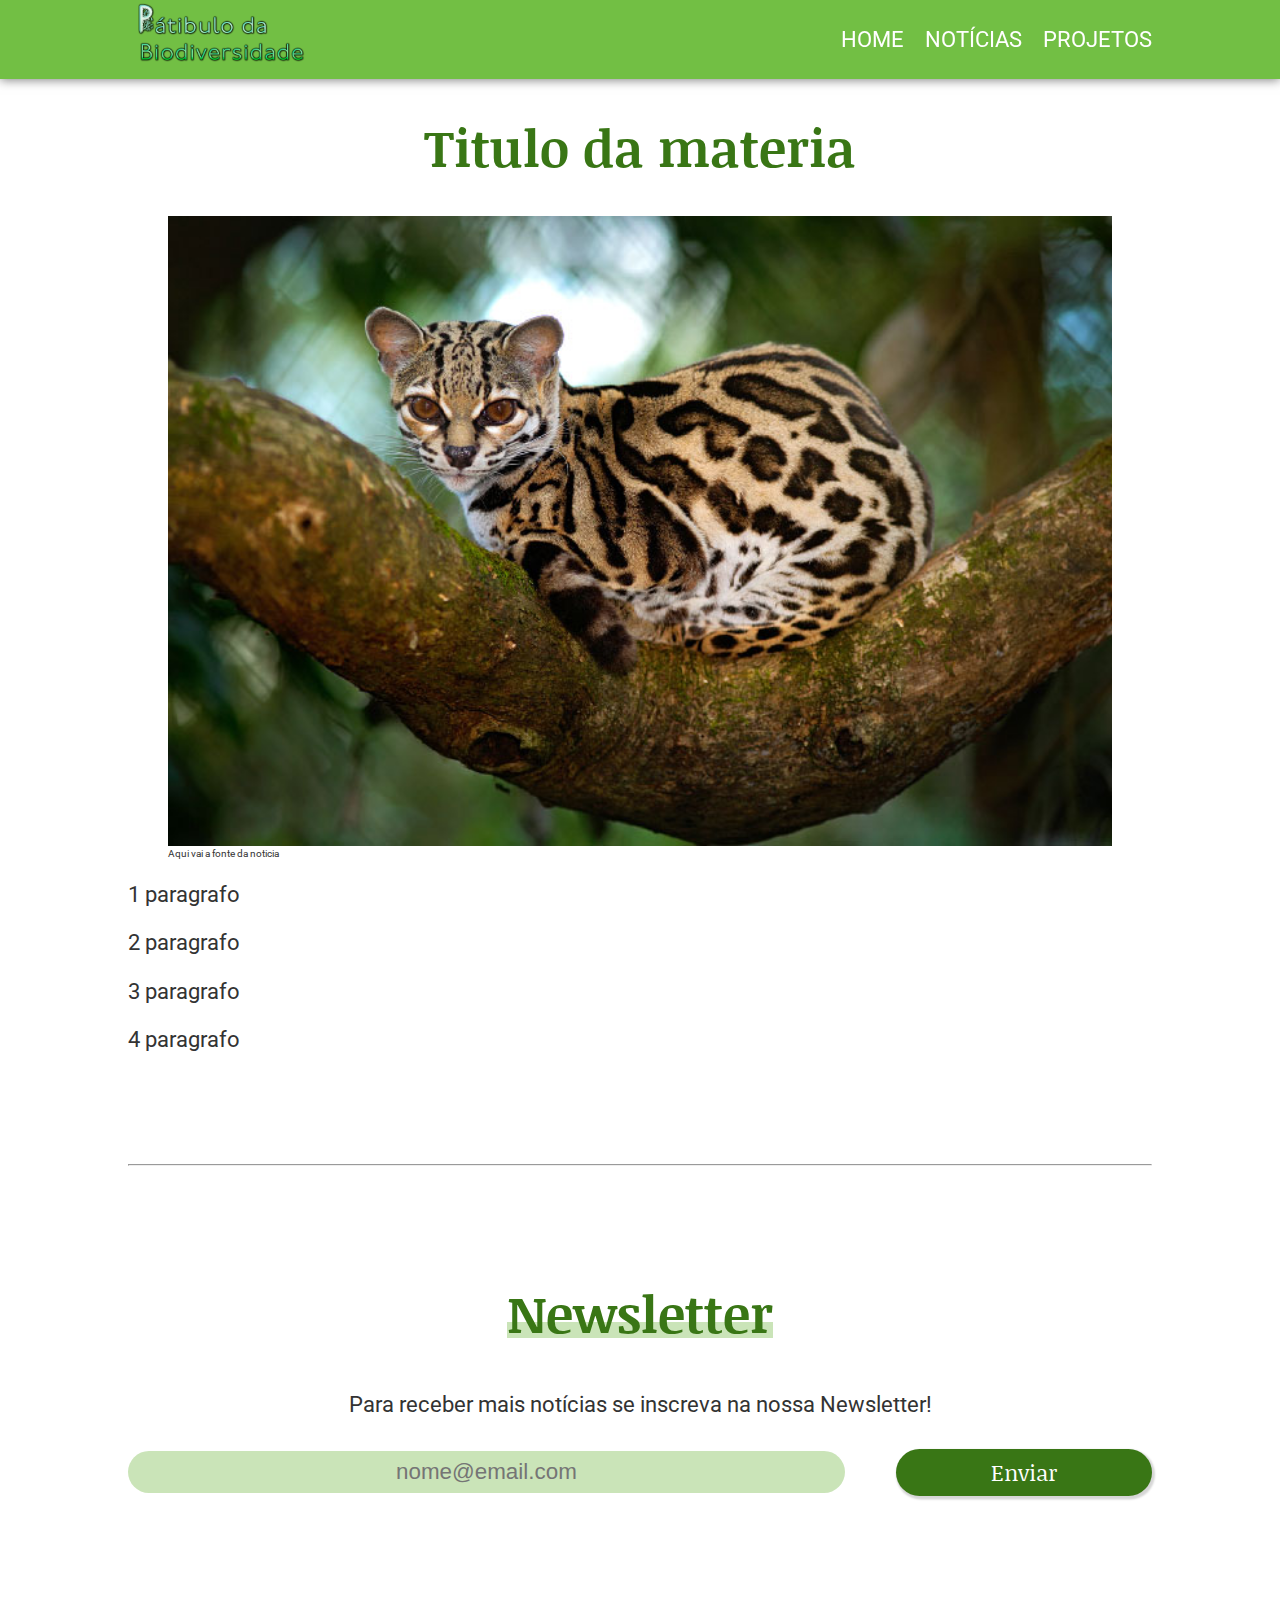
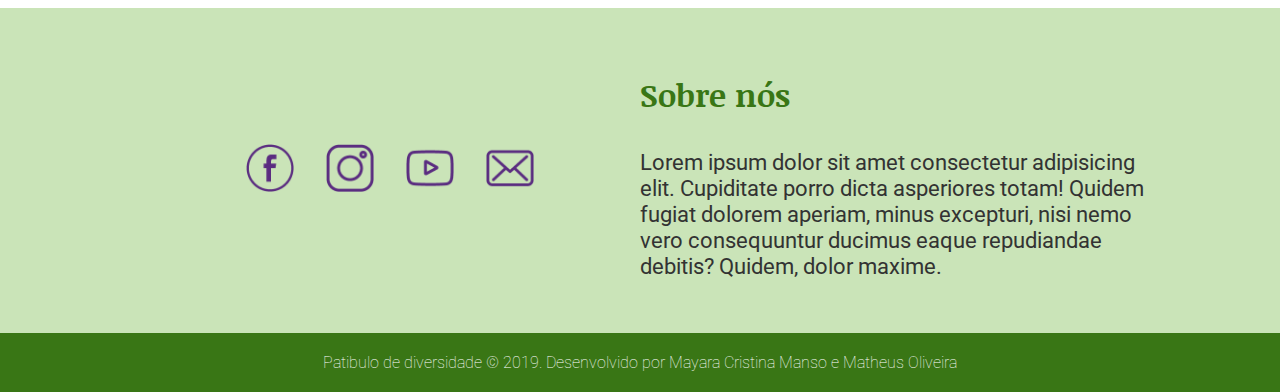
==== noticia01.html @ d2a0d7b3 "inclusão da pagina de noticias e respectivos scss" ====
<!DOCTYPE html>
<html lang="pt-br">
<head>
    <meta charset="UTF-8">
    <meta name="viewport" content="width=device-width, initial-scale=1.0">
    <link href="https://fonts.googleapis.com/css?family=Noticia+Text&display=swap" rel="stylesheet">
    <link href="https://fonts.googleapis.com/css?family=Roboto&display=swap" rel="stylesheet">
    <link rel="stylesheet" href="./assets/style.css">
    <title>Patíbulo da diversidade</title>
</head>
<body>
    <!--cabeçalho-->
    <nav class="nav navSombra">
        <div class="container">
            <div class="navContainer">
                <img calss="navLogo logo" src="./assets/img/logo.png" alt="">

                <ul class="navMenu">
                    <li>
                        <a href="index.html">Home</a>
                    </li>
                    <li>
                        <a href="#noticias" target="blank">Notícias</a>
                    </li>
                    <li>
                        <a href="#projetos">Projetos</a>
                    </li>
                </ul>
            </div><!--/navContainer-->
        </div><!--/container-->
    </nav>
    
    <main class="materia">
        <div class="container">
            <h1 class="titulo">Titulo da materia</h1>
            <figure class="matetria__img">
                <img class="materia__img--bg" src="./assets/img/noticia1.jpg" alt="">
                <figcaption>Aqui vai a fonte da noticia</figcaption>
            </figure>
            <p>1 paragrafo</p>
            <p>2 paragrafo</p>
            <p>3 paragrafo</p>
            <p>4 paragrafo</p>
        </div>
    </main>
    <div class="container">
        <hr class="line">
    </div>
    <!--Newsletter-->
    <section class="newsletter">
        <div class="container">
            <h2 class="titulo">
                <span class="spanMarcaTexto">
                    <span class="marcaTexto"></span>
                    Newsletter
                </span>
            </h2>
            <form class="newsletterForm">
                <div class="newsletterLabel">
                    <label  for="email-usuario">Para receber mais notícias se inscreva na nossa Newsletter!</label>
                </div>
                <div class="container--flex">
                    <input class="newsletterInput" type="email" name="email-usuario" id="" placeholder="nome@email.com">
                    <input class="newsletterBtn"type="submit" value="Enviar">
                </div>
            </form>
        </div>
    </section>
    <!--footer-->
    <section class="footerBg">
        <div class="container container--flex">
            <div class="footerBox--conteudo">
            
                <ul class="footerRedes">
                    <li>
                        <a href="https://www.facebook.com" target="_blank">
                            <img src="./assets/img/icones/fb-icon.png" alt="icone do facebook">
                        </a>
                    </li>
                    <li>
                        <a href="https://www.instagram.com" target="_blank">
                            <img class="iconInsta" src="./assets/img/icones/instagram-icon.png" alt="">
                        </a>
                    </li>
                    <li>
                        <a href="https://www.youtube.com" target="_blank">
                            <img src="./assets/img/icones/yt-icon.png" alt="">
                        </a>
                    </li>
                    <li>
                        <a href="#" target="_blank">
                            <img class="iconInsta" src="./assets/img/icones/email-icon.png" alt="">
                        </a>
                    </li>
                </ul>
                        
            </div>
            <div class="footerBox">
                <h3 class="footerBoxTitle">Sobre nós</h3>
                <p>
                    Lorem ipsum dolor sit amet consectetur adipisicing elit. Cupiditate porro dicta asperiores totam! Quidem fugiat dolorem aperiam, minus excepturi, nisi nemo vero consequuntur ducimus eaque repudiandae debitis? Quidem, dolor maxime.
                </p>
            </div>
        </div><!--/container-->
    </section>
    <footer class="footerCopyright">
        <p>Patibulo de diversidade © 2019. Desenvolvido por <a href="https://github.com/myrmanso">Mayara Cristina Manso</a> e Matheus Oliveira</p>
    </footer>  
    
    </body>
    </html>
---- assets/style.css ----
.noticiasOutras .noticiasOutras__cards {
  background-color: #ffffff;
  padding: 2.8rem 1.8rem;
  border-radius: 4px;
  -webkit-box-shadow: 2px 4px 6px 1px rgba(0, 0, 0, 0.16);
          box-shadow: 2px 4px 6px 1px rgba(0, 0, 0, 0.16);
}

* {
  -webkit-box-sizing: border-box;
          box-sizing: border-box;
}

body {
  font-family: "Roboto", sans-serif;
  font-size: 10px;
  margin: 0;
  color: #333333;
}

li {
  list-style: none;
  padding: 0;
  font-size: 1.4rem;
}

a {
  text-decoration: none;
  color: inherit;
  font-size: 1.4rem;
}

p {
  font-size: 1.4rem;
}

section {
  margin: 7rem 0;
}

label {
  font-size: 1.4rem;
  margin: 1% 0;
}

input {
  font-size: 1.4rem;
}

.container {
  width: 80%;
  margin: 0 auto;
}

@media (max-width: 425px) {
  .container {
    width: 90%;
  }
}

.container--flex {
  display: -webkit-box;
  display: -ms-flexbox;
  display: flex;
  -webkit-box-align: center;
      -ms-flex-align: center;
          align-items: center;
  -webkit-box-pack: justify;
      -ms-flex-pack: justify;
          justify-content: space-between;
  -webkit-box-orient: horizontal;
  -webkit-box-direction: normal;
      -ms-flex-direction: row;
          flex-direction: row;
}

@media (max-width: 768px) {
  .container--flex {
    -webkit-box-orient: vertical;
    -webkit-box-direction: normal;
        -ms-flex-direction: column;
            flex-direction: column;
    width: 100%;
  }
}

.titulo {
  color: #397615;
  font-size: 3.2rem;
  text-align: center;
  font-family: "Noticia Text", serif;
  font-weight: bold;
}

.spanMarcaTexto {
  position: relative;
}

.spanMarcaTexto .marcaTexto {
  width: 100%;
  display: inline-block;
  background-color: #cae4b8;
  height: 1rem;
  position: absolute;
  z-index: -1;
  bottom: 0.65rem;
}

.spanMarcaTexto .marcaTexto--white {
  width: 100%;
  display: inline-block;
  background-color: rgba(255, 255, 255, 0.7);
  height: 1rem;
  position: absolute;
  z-index: 1;
  bottom: 0.75rem;
}

@media (max-width: 1024px) {
  .spanMarcaTextoBold {
    font-weight: bold;
  }
}

@media (max-width: 1024px) {
  .spanMarcaTextoBold .marcaTextoBold {
    display: none;
  }
}

.nav {
  background-color: #72bf44;
  color: #ffffff;
  position: fixed;
  top: 0;
  width: 100%;
  z-index: 99;
  font-size: 1.4rem;
  cursor: pointer;
}

.nav .navContainer {
  display: -webkit-box;
  display: -ms-flexbox;
  display: flex;
  -webkit-box-align: center;
      -ms-flex-align: center;
          align-items: center;
  -webkit-box-pack: justify;
      -ms-flex-pack: justify;
          justify-content: space-between;
  -webkit-box-orient: horizontal;
  -webkit-box-direction: normal;
      -ms-flex-direction: row;
          flex-direction: row;
}

@media (max-width: 425px) {
  .nav .navContainer {
    display: -webkit-box;
    display: -ms-flexbox;
    display: flex;
    -webkit-box-align: center;
        -ms-flex-align: center;
            align-items: center;
    -webkit-box-pack: justify;
        -ms-flex-pack: justify;
            justify-content: space-between;
    -webkit-box-orient: vertical;
    -webkit-box-direction: normal;
        -ms-flex-direction: column;
            flex-direction: column;
  }
}

.nav .navContainer .navLogo {
  display: none;
  margin: 0.625rem 0;
}

.nav .navContainer .navLogo.ativo {
  display: block;
}

.nav .navContainer img {
  width: 11.25rem;
}

@media (max-width: 425px) {
  .nav .navContainer img {
    width: 7.5rem;
    padding-top: 0.3125rem;
  }
}

.nav .navContainer .navMenu {
  margin-top: 1.375rem;
  padding: 0;
}

@media (max-width: 425px) {
  .nav .navContainer .navMenu {
    display: none;
  }
}

.nav .navContainer .navMenu li {
  display: inline-block;
  text-transform: uppercase;
}

.nav .navContainer .navMenu li + li {
  margin-left: 1rem;
}

.nav .navContainer .navContainer--menuHamburguer {
  display: none;
  text-align: right;
}

@media (max-width: 425px) {
  .nav .navContainer .navContainer--menuHamburguer {
    display: block;
  }
}

@media (max-width: 768px) {
  .nav .navTablet {
    width: 85%;
  }
}

.navSombra {
  -webkit-box-shadow: 0 1px 10px rgba(0, 0, 0, 0.5);
          box-shadow: 0 1px 10px rgba(0, 0, 0, 0.5);
}

.header {
  background-image: url("./img/bg-header.jpg");
  background-position: center;
  background-size: cover;
  position: relative;
  margin-top: 60px;
  height: 85vh;
  padding: 15% 0;
}

@media (max-width: 1024px) {
  .header {
    margin-top: 0rem;
    height: 70vh;
    padding: 20% 0;
  }
}

@media (max-width: 425px) {
  .header {
    margin-top: 0rem;
    height: 50vh;
    padding: 10% 0;
  }
}

.headerTitle {
  font-size: 4rem;
  color: #397615;
  font-family: "Noticia Text", serif;
}

@media (max-width: 768px) {
  .headerTitle {
    margin-top: 2rem;
    font-size: 2.8rem;
  }
}

.btn {
  padding: 1rem 2.5rem;
  background-color: #72bf44;
  font-size: 2rem;
  color: #ffffff;
  border: 0;
  border-radius: 3rem;
  cursor: pointer;
  position: relative;
  -webkit-transition: 1s -webkit-transform ease;
  transition: 1s -webkit-transform ease;
  transition: 1s transform ease;
  transition: 1s transform ease, 1s -webkit-transform ease;
  -webkit-transform: scale(1);
          transform: scale(1);
  -webkit-box-shadow: 0.09375rem 0.125rem 0.125rem 0.09375rem rgba(0, 0, 0, 0.16);
          box-shadow: 0.09375rem 0.125rem 0.125rem 0.09375rem rgba(0, 0, 0, 0.16);
  font-family: "Noticia Text", serif;
  text-transform: uppercase;
  margin: 2rem 0;
  font-family: "Noticia Text", serif;
}

@media (max-width: 768px) {
  .btn {
    padding: 0.5rem 1.5rem;
    font-size: 1.4rem;
  }
}

@media (max-width: 425px) {
  .btn {
    font-size: 1rem;
  }
}

.btn:focus {
  outline: none;
}

.btn:hover {
  background-color: #397615;
}

.btn:active {
  -webkit-transform: scale(0.9);
          transform: scale(0.9);
  -webkit-box-shadow: 0.8px 1px 1px 0.8px rgba(0, 0, 0, 0.16);
          box-shadow: 0.8px 1px 1px 0.8px rgba(0, 0, 0, 0.16);
}

.projetos .projetosCards {
  width: 30%;
}

@media (max-width: 768px) {
  .projetos .projetosCards {
    width: 100%;
  }
}

@media (max-width: 425px) {
  .projetos .projetosCards {
    width: 90%;
  }
}

.projetos .imgCards {
  width: 100%;
  border-radius: 100%;
  -o-object-fit: cover;
     object-fit: cover;
}

.projetos .containerImg {
  text-align: center;
  width: 40%;
  margin: 0 auto;
}

.noticias {
  background-image: url("./img/bg-noticias1.jpg");
  background-position: center;
  background-size: cover;
  background: -webkit-gradient(linear, left top, left bottom, from(red), color-stop(0%, orange), color-stop(0%, yellow), color-stop(75%, green), color-stop(100%, blue), to(50%));
  background: linear-gradient(red 0%, orange 0%, yellow 0%, green 75%, blue 100%, 50%);
  opacity: 0.9;
  position: relative;
  padding: 2rem 0  7rem 0;
  margin: 0;
  text-align: center;
}

.noticias .noticiasCards {
  background-color: #ffffff;
  padding: 2.8rem 1.8rem;
  border-radius: 4px;
  -webkit-box-shadow: 2px 4px 6px 1px rgba(0, 0, 0, 0.5);
          box-shadow: 2px 4px 6px 1px rgba(0, 0, 0, 0.5);
  margin-bottom: 2rem;
  position: relative;
}

.noticias .noticiasCards .noticiasImg {
  width: 27%;
}

@media (max-width: 768px) {
  .noticias .noticiasCards .noticiasImg {
    width: 50%;
  }
}

@media (max-width: 425px) {
  .noticias .noticiasCards .noticiasImg {
    width: 100%;
  }
}

.noticias .noticiasCards .noticiasImg img {
  -o-object-fit: cover;
     object-fit: cover;
  width: 100%;
}

.noticias .noticiasCards .noticiasTexto {
  width: 70%;
  font-size: 2rem;
  font-family: "Noticia Text", serif;
  color: #397615;
  text-align: left;
}

@media (max-width: 768px) {
  .noticias .noticiasCards .noticiasTexto {
    width: 100%;
  }
}

@media (max-width: 425px) {
  .noticias .noticiasCards .noticiasTexto {
    width: 90%;
  }
}

.noticiasTitulo {
  color: #cae4b8;
}

.noticiasBtn {
  margin: 0 auto;
  width: 25%;
  padding: 0.5rem 0.5rem;
  background-color: #397615;
  font-size: 1.4rem;
  color: #ffffff;
  border: 0;
  border-radius: 3rem;
  cursor: pointer;
  position: relative;
  -webkit-transition: 1s -webkit-transform ease;
  transition: 1s -webkit-transform ease;
  transition: 1s transform ease;
  transition: 1s transform ease, 1s -webkit-transform ease;
  -webkit-transform: scale(1);
          transform: scale(1);
  -webkit-box-shadow: 0.09375rem 0.125rem 0.125rem 0.09375rem rgba(0, 0, 0, 0.16);
          box-shadow: 0.09375rem 0.125rem 0.125rem 0.09375rem rgba(0, 0, 0, 0.16);
  font-family: "Noticia Text", serif;
}

.block {
  display: none;
}

@media (max-width: 768px) {
  .block {
    display: block;
  }
}

@media (max-width: 768px) {
  .ative {
    display: none;
  }
}

.newsletter .newsletterForm {
  width: 100%;
}

.newsletter .newsletterForm .newsletterLabel {
  margin: 2rem 0;
  text-align: center;
}

.newsletterInput {
  background-color: #cae4b8;
  width: 70%;
  padding: 0.5rem;
  border-radius: 3rem;
  border: none;
  text-align: center;
}

@media (max-width: 768px) {
  .newsletterInput {
    width: 100%;
  }
}

.newsletterInput:focus {
  outline: none;
}

.newsletterBtn {
  padding: 0.5rem 0.5rem;
  background-color: #397615;
  font-size: 1.4rem;
  color: #ffffff;
  border: 0;
  border-radius: 3rem;
  cursor: pointer;
  position: relative;
  -webkit-transition: 1s -webkit-transform ease;
  transition: 1s -webkit-transform ease;
  transition: 1s transform ease;
  transition: 1s transform ease, 1s -webkit-transform ease;
  -webkit-transform: scale(1);
          transform: scale(1);
  -webkit-box-shadow: 0.09375rem 0.125rem 0.125rem 0.09375rem rgba(0, 0, 0, 0.16);
          box-shadow: 0.09375rem 0.125rem 0.125rem 0.09375rem rgba(0, 0, 0, 0.16);
  font-family: "Noticia Text", serif;
  width: 25%;
}

@media (max-width: 768px) {
  .newsletterBtn {
    width: 50%;
    margin: 1rem auto;
  }
}

.newsletterBtn:focus {
  outline: none;
}

.newsletterBtn:active {
  -webkit-transform: scale(0.9);
          transform: scale(0.9);
  -webkit-box-shadow: 0.8px 1px 1px 0.8px rgba(0, 0, 0, 0.16);
          box-shadow: 0.8px 1px 1px 0.8px rgba(0, 0, 0, 0.16);
}

.footerBg {
  background-color: #cae4b8;
  margin: 0;
  padding: 2rem 0;
}

.footerBg .footerBox {
  margin: 0 auto;
  width: 50%;
}

@media (max-width: 1024px) {
  .footerBg .footerBox {
    width: 55%;
  }
}

@media (max-width: 720px) {
  .footerBg .footerBox {
    width: 65%;
  }
}

@media (max-width: 600px) {
  .footerBg .footerBox {
    width: 90%;
  }
}

@media (max-width: 425px) {
  .footerBg .footerBox {
    width: 90%;
  }
}

.footerBg .footerBox .footerBoxTitle {
  color: #397615;
  font-size: 2rem;
  text-align: left;
  font-family: "Noticia Text", serif;
  font-weight: bold;
}

.footerBox--conteudo {
  width: 50%;
  margin: auto;
}

@media (max-width: 1024px) {
  .footerBox--conteudo {
    width: 72%;
  }
}

@media (max-width: 720px) {
  .footerBox--conteudo {
    width: 75%;
  }
}

@media (max-width: 425px) {
  .footerBox--conteudo {
    width: 80%;
  }
}

.footerRedes {
  display: -webkit-box;
  display: -ms-flexbox;
  display: flex;
  -webkit-box-align: center;
      -ms-flex-align: center;
          align-items: center;
  -webkit-box-pack: space-evenly;
      -ms-flex-pack: space-evenly;
          justify-content: space-evenly;
  -webkit-box-orient: horizontal;
  -webkit-box-direction: normal;
      -ms-flex-direction: row;
          flex-direction: row;
  padding: 0;
  margin: 0;
  position: relative;
  width: 60%;
  margin: 0 auto;
  text-align: center;
}

.footerRedes li a {
  cursor: pointer;
}

.footerRedes li a img {
  height: 3rem;
  margin: 1rem;
}

.footerRedes li a .iconInsta {
  height: 3rem;
}

.footerCopyright {
  padding: 0.25rem;
  background-color: #397615;
  color: #ffffff;
  font-weight: lighter;
  text-align: center;
}

.footerCopyright p {
  font-size: 1rem;
}

.footerCopyright p a {
  font-size: 1rem;
}

@media (max-width: 425px) {
  .footerCopyright {
    font-size: 0.7rem;
  }
}

.noticiasOutras .noticiasOutras__cards {
  width: 30%;
  height: 90vh;
}

.noticiasOutras .noticiasOutras__cards .noticiasOutras__img {
  width: 100%;
}

.noticiasOutras .noticiasOutras__cards .noticiasOutras__img img {
  width: 100%;
  -o-object-fit: cover;
     object-fit: cover;
  margin-bottom: 2rem;
}

.noticiasOutras .noticiasOutras__cards .noticiasOutras__cards__texto {
  font-size: 1.2rem;
  padding: 1rem 0;
}

.noticiasOutras--bg {
  background-color: #cae4b8;
  padding: 2rem 0;
}

.materia {
  margin: 7rem 0;
}

.materia__img {
  width: 100%;
  height: 60vh;
}

.materia__img--bg {
  -o-object-fit: cover;
     object-fit: cover;
  width: 100%;
  overflow: hidden;
}
/*# sourceMappingURL=style.css.map */
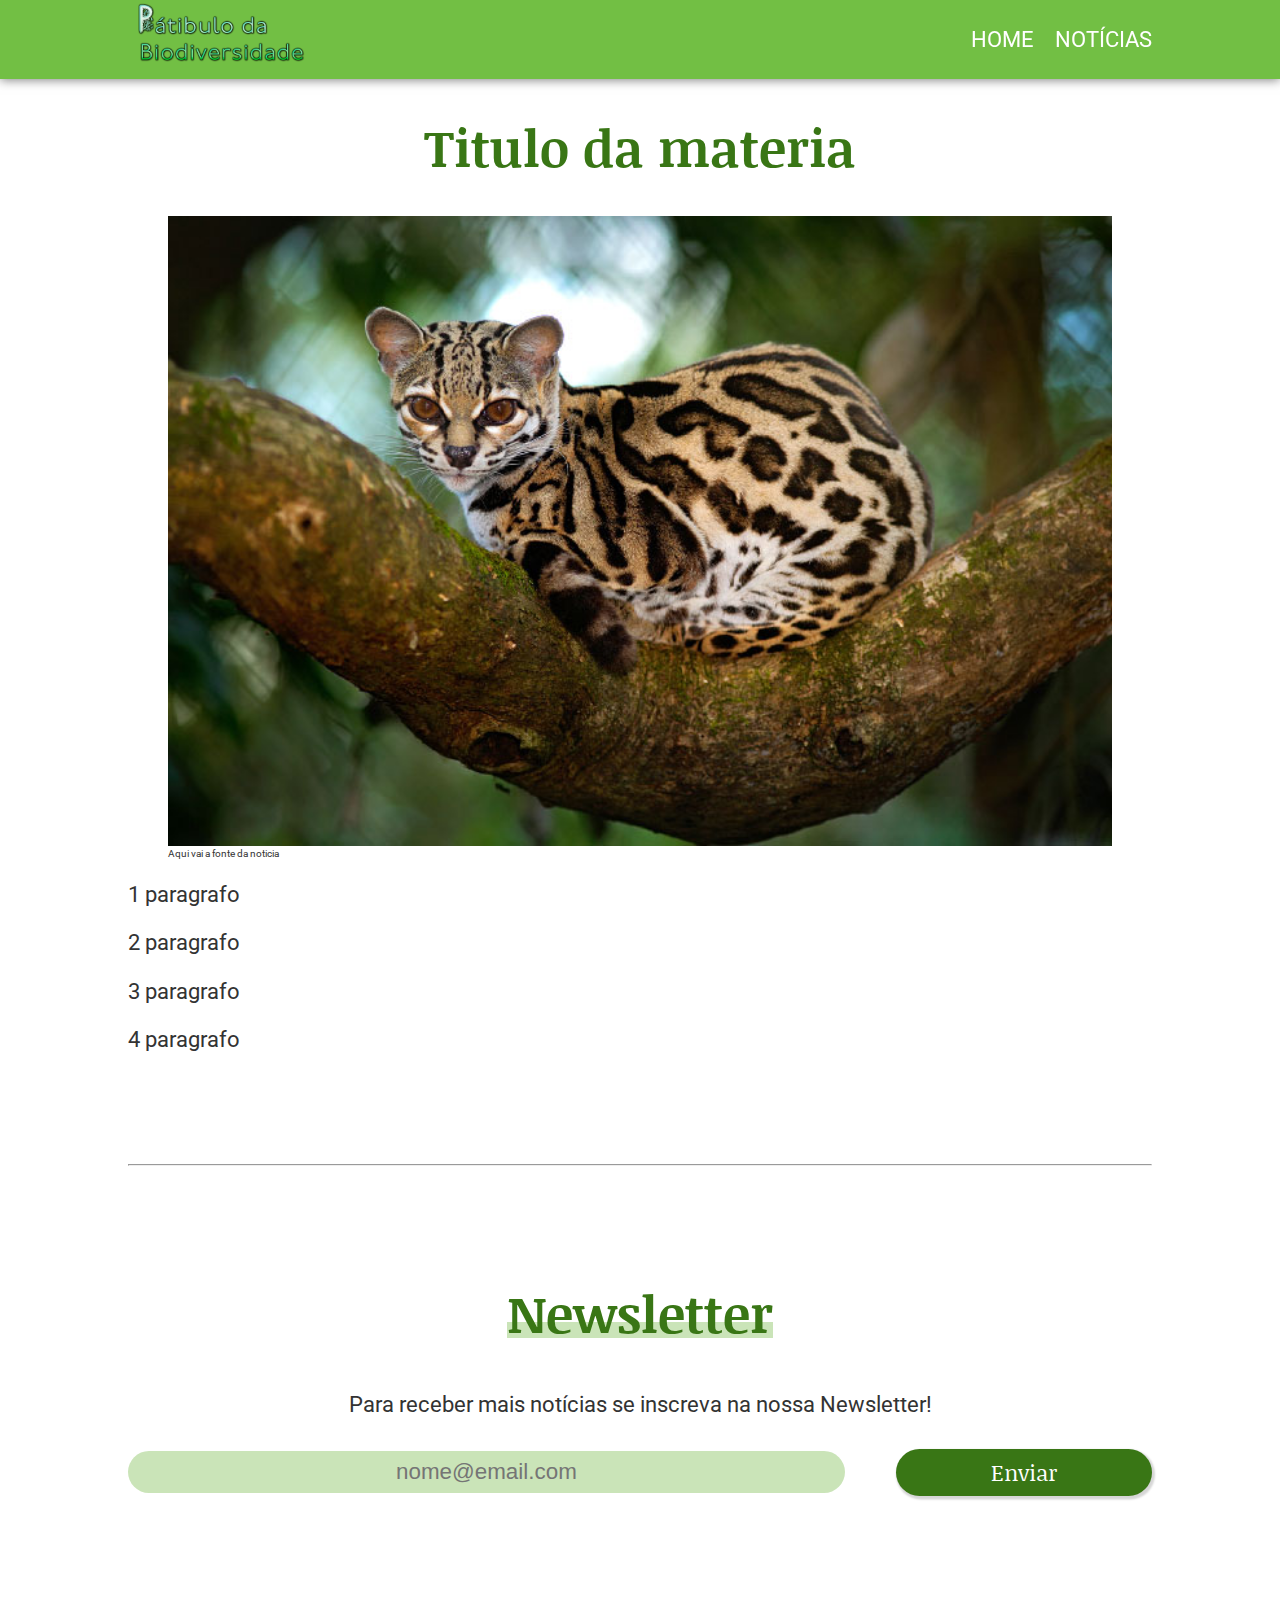
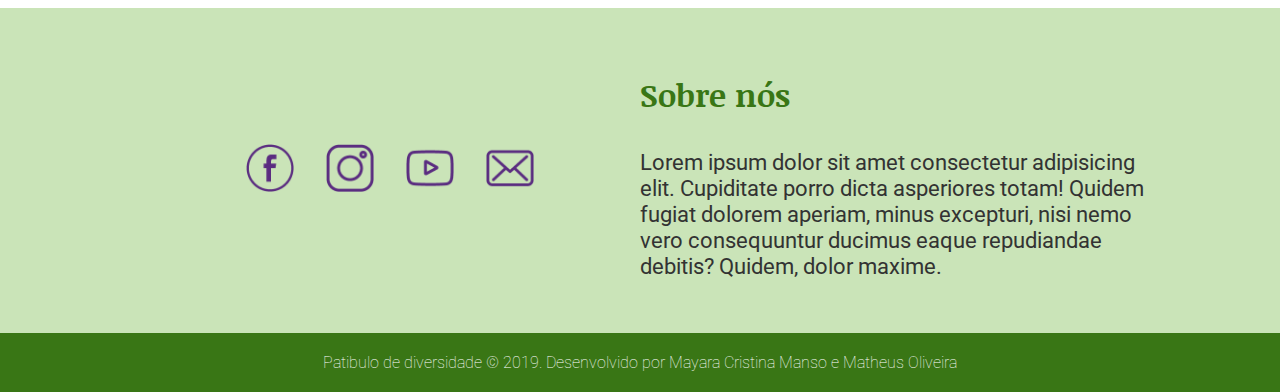
==== commit e116f7f4: "inclusão da pagina de noticias e respectivos scss" ====
--- a/noticia01.html
+++ b/noticia01.html
@@ -20,10 +20,7 @@
                         <a href="index.html">Home</a>
                     </li>
                     <li>
-                        <a href="#noticias" target="blank">Notícias</a>
-                    </li>
-                    <li>
-                        <a href="#projetos">Projetos</a>
+                        <a href="noticias.html" target="blank">Notícias</a>
                     </li>
                 </ul>
             </div><!--/navContainer-->
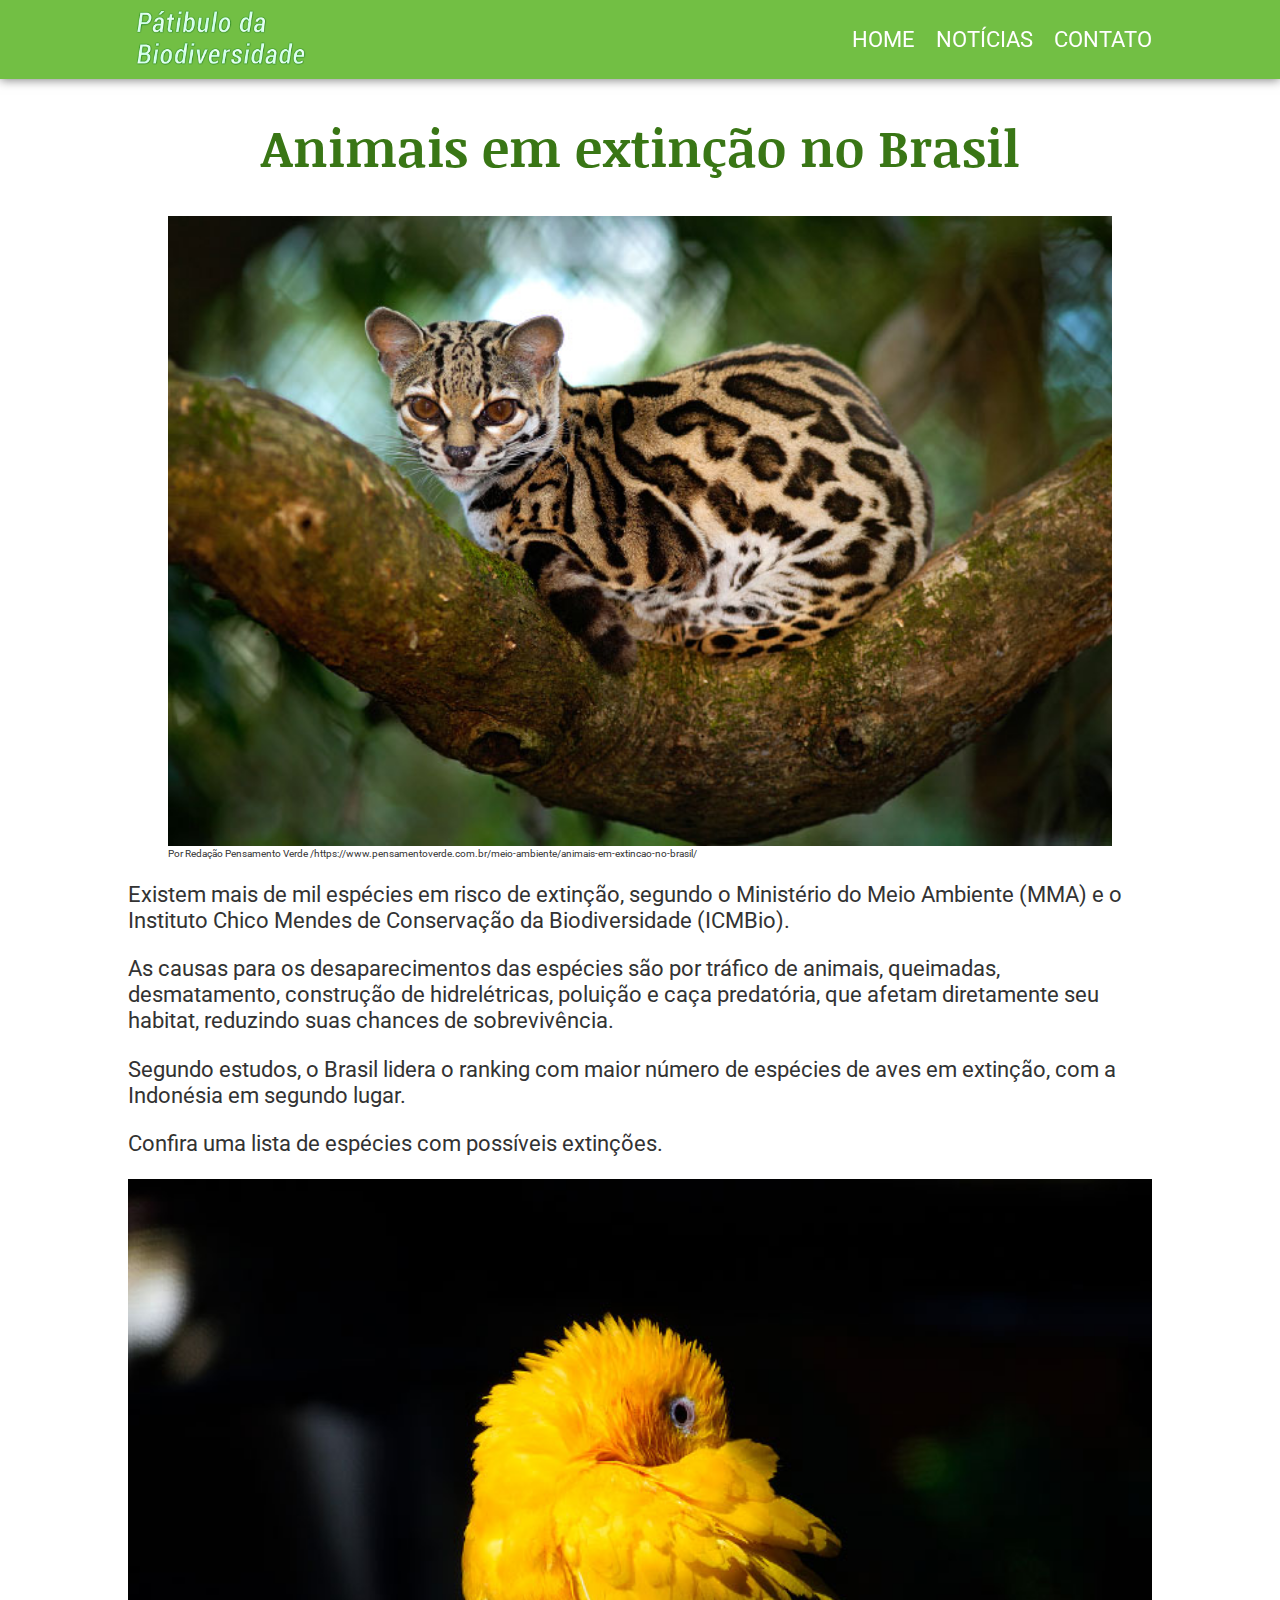
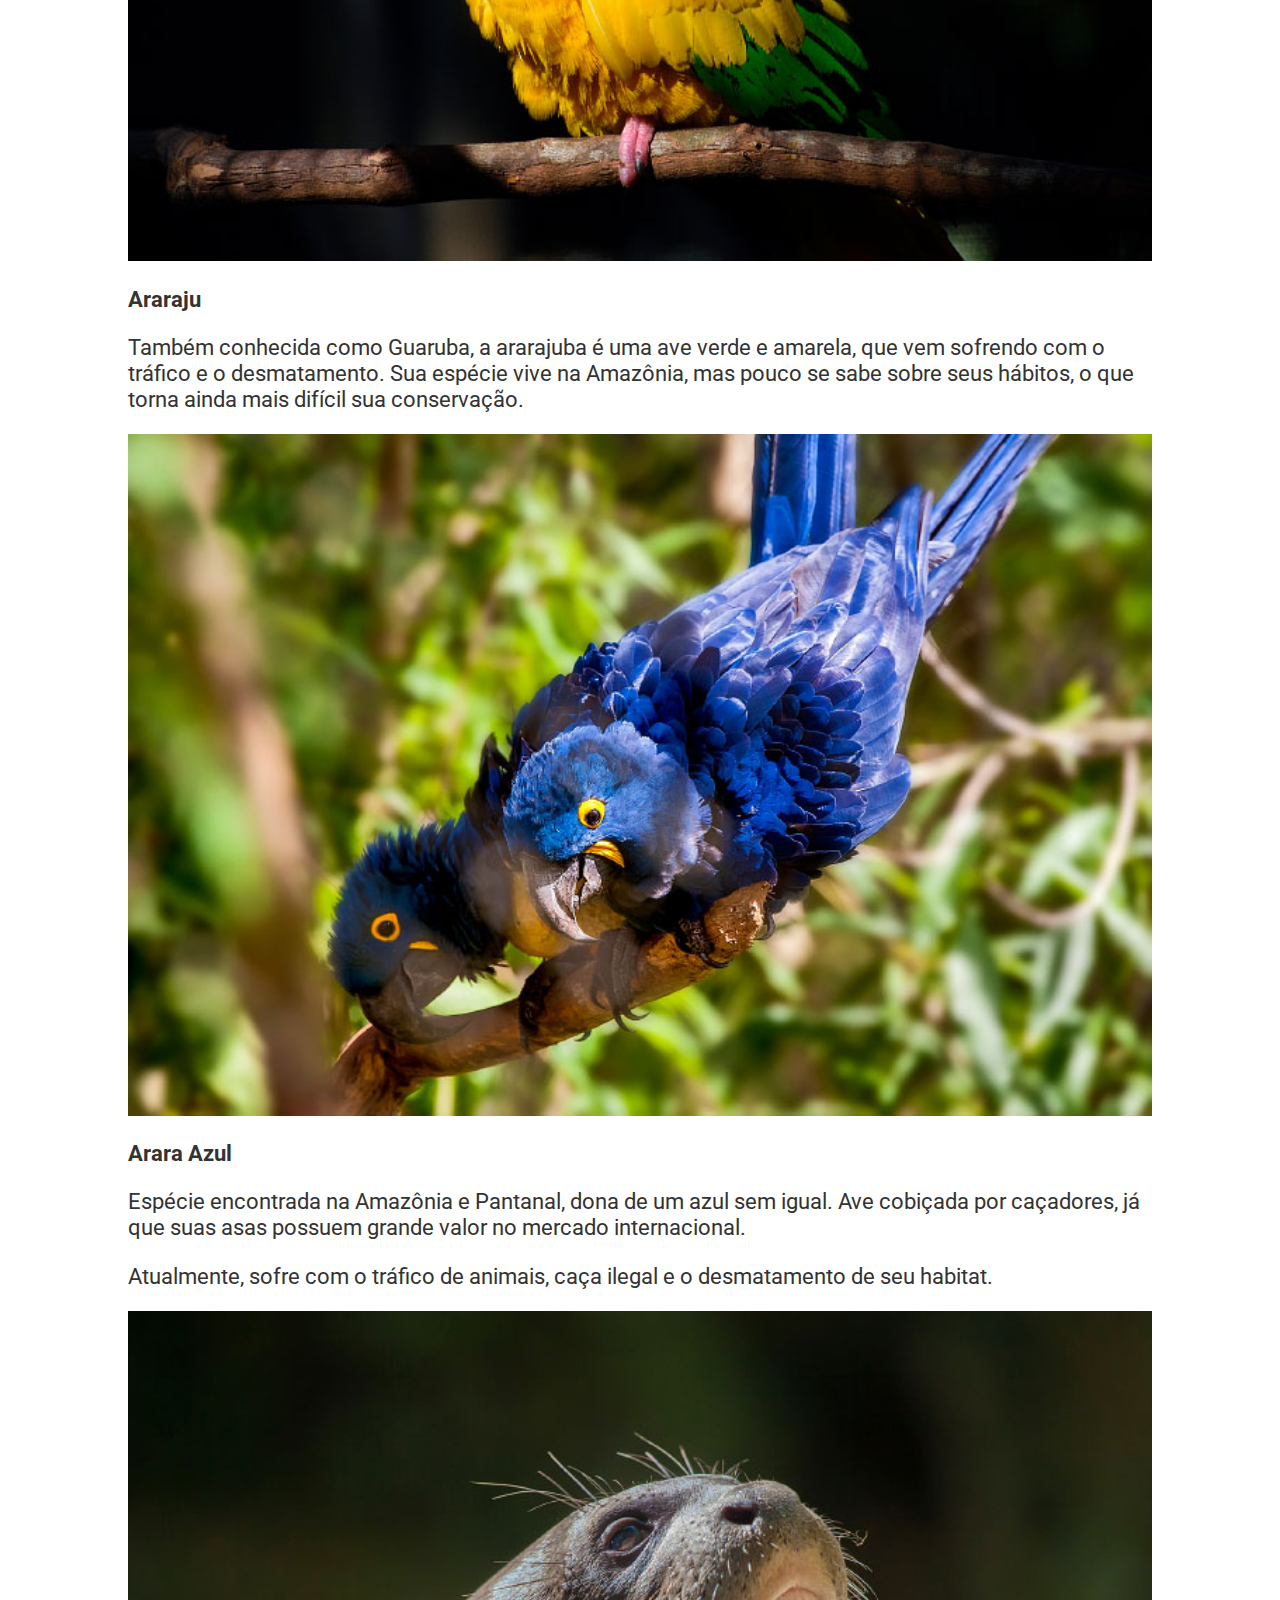
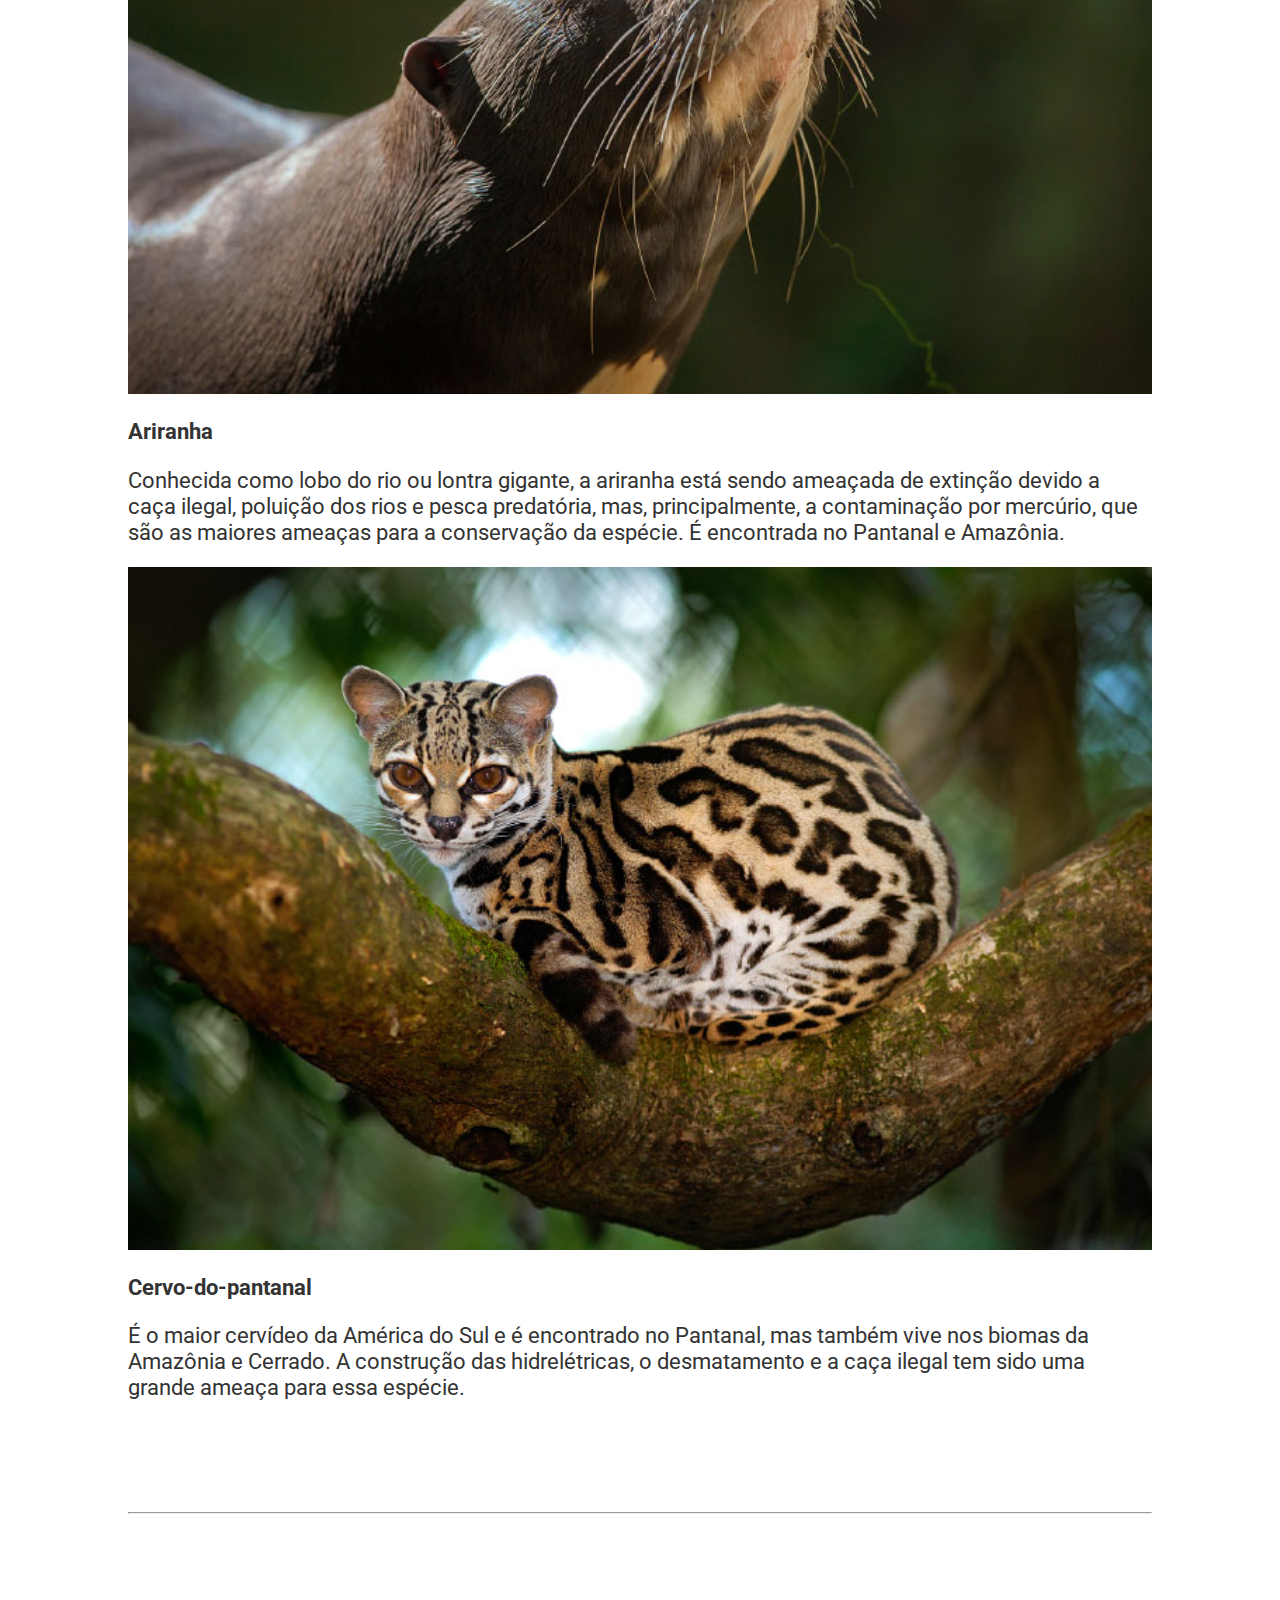
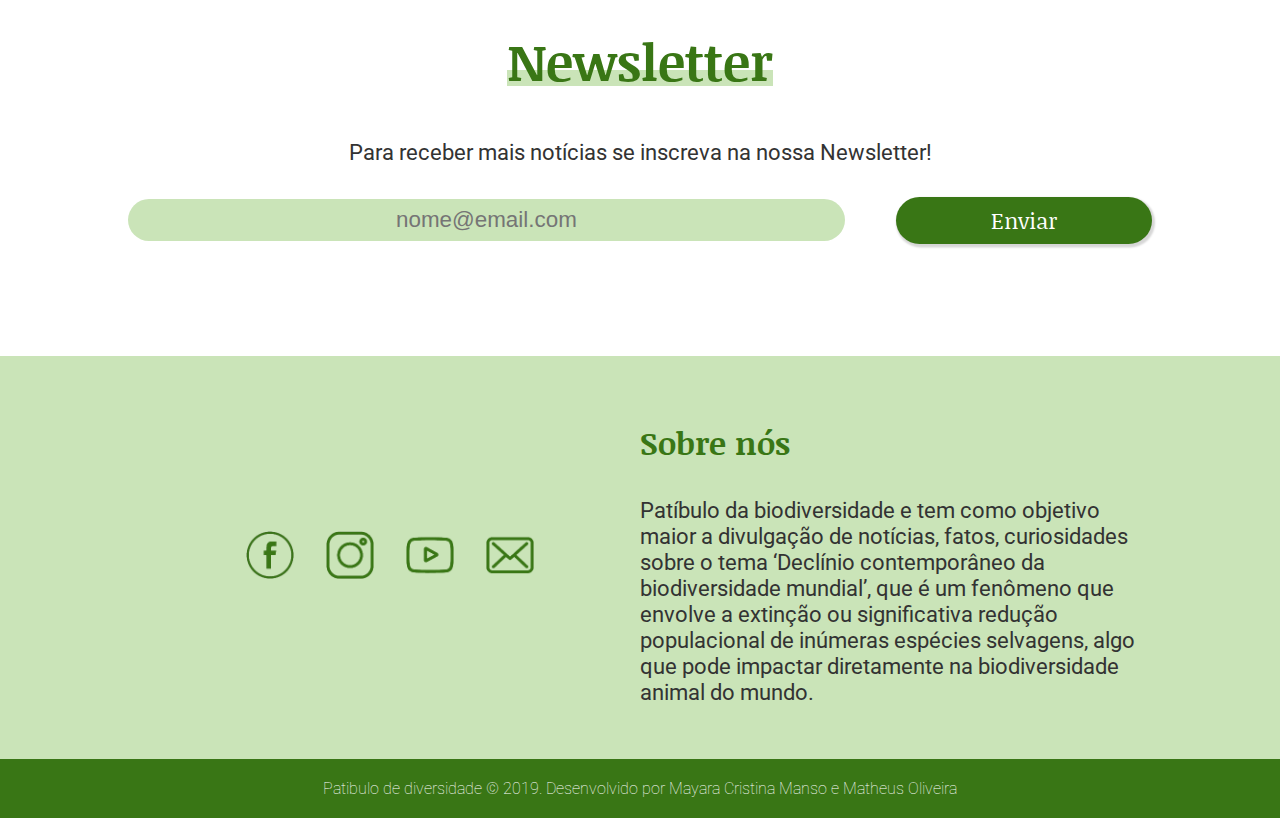
==== commit 0253639d: "versao final" ====
--- a/noticia01.html
+++ b/noticia01.html
@@ -5,7 +5,10 @@
     <meta name="viewport" content="width=device-width, initial-scale=1.0">
     <link href="https://fonts.googleapis.com/css?family=Noticia+Text&display=swap" rel="stylesheet">
     <link href="https://fonts.googleapis.com/css?family=Roboto&display=swap" rel="stylesheet">
+    <link rel="stylesheet" href="https://use.fontawesome.com/releases/v5.8.2/css/all.css" integrity="sha384-oS3vJWv+0UjzBfQzYUhtDYW+Pj2yciDJxpsK1OYPAYjqT085Qq/1cq5FLXAZQ7Ay" crossorigin="anonymous">
     <link rel="stylesheet" href="./assets/style.css">
+    <script src="https://ajax.googleapis.com/ajax/libs/jquery/3.4.1/jquery.min.js"></script>
+    <script src="./assets/js/script.js"></script>
     <title>Patíbulo da diversidade</title>
 </head>
 <body>
@@ -20,28 +23,56 @@
                         <a href="index.html">Home</a>
                     </li>
                     <li>
-                        <a href="noticias.html" target="blank">Notícias</a>
+                        <a href="noticias.html">Notícias</a>
+                    </li>
+                    <li>
+                        <a href="#contato">Contato</a>
                     </li>
                 </ul>
+                <div class="navContainer--menuHamburguer">
+                    <i class="fas fa-bars menuHamburguer"></i>
+                </div>
             </div><!--/navContainer-->
+
         </div><!--/container-->
+        <ul class="menuDropdown">
+            <li><a class="menuDropdown--link" href="index.html">Home</a></li>
+            <li><a class="menuDropdown--link" href="noticias.html">Notícias</a></li>
+            <li><a class="menuDropdown--link" href="#footer">Contato</a></li>
+        </ul>
     </nav>
     
     <main class="materia">
         <div class="container">
-            <h1 class="titulo">Titulo da materia</h1>
+            <h1 class="titulo">Animais em extinção no Brasil</h1>
             <figure class="matetria__img">
-                <img class="materia__img--bg" src="./assets/img/noticia1.jpg" alt="">
-                <figcaption>Aqui vai a fonte da noticia</figcaption>
+                <img class="materia__img--bg"  src="./assets/img/noticia1.jpg" alt="">
+                <figcaption>Por Redação Pensamento Verde  /https://www.pensamentoverde.com.br/meio-ambiente/animais-em-extincao-no-brasil/ </figcaption>
             </figure>
-            <p>1 paragrafo</p>
-            <p>2 paragrafo</p>
-            <p>3 paragrafo</p>
-            <p>4 paragrafo</p>
+            <p>Existem mais de mil espécies em risco de extinção, segundo o Ministério do Meio Ambiente (MMA) e o Instituto Chico Mendes de Conservação da Biodiversidade (ICMBio).</p>
+            <p>As causas para os desaparecimentos das espécies são por tráfico de animais, queimadas, desmatamento, construção de hidrelétricas, poluição e caça predatória, que afetam diretamente seu habitat, reduzindo suas chances de sobrevivência.</p>
+            <p>Segundo estudos, o Brasil lidera o ranking com maior número de espécies de aves em extinção, com a Indonésia em segundo lugar.</p>
+            <p>Confira uma lista de espécies com possíveis extinções.</p>
+            <img class="materia__img--bg" src="./assets/img/Animais_extincao_Ararajuba.jpg" alt="">
+            <p><b>Araraju</b></p>
+            <p>Também conhecida como Guaruba, a ararajuba é uma ave verde e amarela, que vem sofrendo com o tráfico e o desmatamento. Sua espécie vive na Amazônia, mas pouco se sabe sobre seus hábitos, o que torna ainda mais difícil sua conservação.</p>
+            
+            <img class="materia__img--bg" src="./assets/img/Animais_extincao_arara_azul.jpg" alt="">
+            <p><b>Arara Azul</b></p>
+            <p>Espécie encontrada na Amazônia e Pantanal, dona de um azul sem igual. Ave cobiçada por caçadores, já que suas asas possuem grande valor no mercado internacional.</p>
+            <p>Atualmente, sofre com o tráfico de animais, caça ilegal e o desmatamento de seu habitat.</p>
+
+            <img class="materia__img--bg" src="./assets/img/Animais_extincao_ariranha.jpg" alt="">
+            <p><b>Ariranha</b></p>
+            <p>Conhecida como lobo do rio ou lontra gigante, a ariranha está sendo ameaçada de extinção devido a caça ilegal, poluição dos rios e pesca predatória, mas, principalmente, a contaminação por mercúrio, que são as maiores ameaças para a conservação da espécie. É encontrada no Pantanal e Amazônia. </p>
+            
+            <img class="materia__img--bg" src="./assets/img/noticia1.jpg" alt="">
+            <p><b>Cervo-do-pantanal</b></p>
+            <p>É o maior cervídeo da América do Sul e é encontrado no Pantanal, mas também vive nos biomas da Amazônia e Cerrado. A construção das hidrelétricas, o desmatamento e a caça ilegal tem sido uma grande ameaça para essa espécie.</p>
         </div>
     </main>
     <div class="container">
-        <hr class="line">
+        <hr>
     </div>
     <!--Newsletter-->
     <section class="newsletter">
@@ -64,7 +95,7 @@
         </div>
     </section>
     <!--footer-->
-    <section class="footerBg">
+    <section class="footerBg" id="contato">
         <div class="container container--flex">
             <div class="footerBox--conteudo">
             
@@ -95,7 +126,7 @@
             <div class="footerBox">
                 <h3 class="footerBoxTitle">Sobre nós</h3>
                 <p>
-                    Lorem ipsum dolor sit amet consectetur adipisicing elit. Cupiditate porro dicta asperiores totam! Quidem fugiat dolorem aperiam, minus excepturi, nisi nemo vero consequuntur ducimus eaque repudiandae debitis? Quidem, dolor maxime.
+                    Patíbulo da biodiversidade e tem como objetivo maior a divulgação de notícias, fatos, curiosidades sobre o tema ‘Declínio contemporâneo da biodiversidade mundial’, que é um fenômeno que envolve a extinção ou significativa redução populacional de inúmeras espécies selvagens, algo que pode impactar diretamente na biodiversidade animal do mundo. 
                 </p>
             </div>
         </div><!--/container-->
@@ -103,6 +134,6 @@
     <footer class="footerCopyright">
         <p>Patibulo de diversidade © 2019. Desenvolvido por <a href="https://github.com/myrmanso">Mayara Cristina Manso</a> e Matheus Oliveira</p>
     </footer>  
-    
-    </body>
-    </html>+
+</body>
+</html>--- a/assets/style.css
+++ b/assets/style.css
@@ -155,24 +155,6 @@
           flex-direction: row;
 }
 
-@media (max-width: 425px) {
-  .nav .navContainer {
-    display: -webkit-box;
-    display: -ms-flexbox;
-    display: flex;
-    -webkit-box-align: center;
-        -ms-flex-align: center;
-            align-items: center;
-    -webkit-box-pack: justify;
-        -ms-flex-pack: justify;
-            justify-content: space-between;
-    -webkit-box-orient: vertical;
-    -webkit-box-direction: normal;
-        -ms-flex-direction: column;
-            flex-direction: column;
-  }
-}
-
 .nav .navContainer .navLogo {
   display: none;
   margin: 0.625rem 0;
@@ -222,6 +204,26 @@
   .nav .navContainer .navContainer--menuHamburguer {
     display: block;
   }
+}
+
+.nav .menuDropdown {
+  display: none;
+  margin: 0;
+  padding: 0;
+  -webkit-box-shadow: 0 6px 6px -2px rgba(0, 0, 0, 0.2);
+          box-shadow: 0 6px 6px -2px rgba(0, 0, 0, 0.2);
+}
+
+.nav .menuDropdown li {
+  border: none;
+  text-align: right;
+  font-size: 1rem;
+  padding: 0.5rem 1.5rem 0.5rem 2.5rem;
+  background-color: #72bf44;
+}
+
+.nav .menuDropdown li + li {
+  border-top: 1px solid #a6a6a6;
 }
 
 @media (max-width: 768px) {
@@ -325,8 +327,15 @@
           box-shadow: 0.8px 1px 1px 0.8px rgba(0, 0, 0, 0.16);
 }
 
+.projetos {
+  text-align: center;
+}
+
 .projetos .projetosCards {
   width: 30%;
+  height: 50rem;
+  text-align: left;
+  margin-top: 2rem;
 }
 
 @media (max-width: 768px) {
@@ -343,7 +352,8 @@
 
 .projetos .imgCards {
   width: 100%;
-  border-radius: 100%;
+  height: 40%;
+  margin-bottom: 3rem;
   -o-object-fit: cover;
      object-fit: cover;
 }
@@ -354,76 +364,20 @@
   margin: 0 auto;
 }
 
-.noticias {
-  background-image: url("./img/bg-noticias1.jpg");
-  background-position: center;
-  background-size: cover;
-  background: -webkit-gradient(linear, left top, left bottom, from(red), color-stop(0%, orange), color-stop(0%, yellow), color-stop(75%, green), color-stop(100%, blue), to(50%));
-  background: linear-gradient(red 0%, orange 0%, yellow 0%, green 75%, blue 100%, 50%);
-  opacity: 0.9;
-  position: relative;
-  padding: 2rem 0  7rem 0;
-  margin: 0;
-  text-align: center;
-}
-
-.noticias .noticiasCards {
-  background-color: #ffffff;
-  padding: 2.8rem 1.8rem;
-  border-radius: 4px;
-  -webkit-box-shadow: 2px 4px 6px 1px rgba(0, 0, 0, 0.5);
-          box-shadow: 2px 4px 6px 1px rgba(0, 0, 0, 0.5);
-  margin-bottom: 2rem;
-  position: relative;
-}
-
-.noticias .noticiasCards .noticiasImg {
-  width: 27%;
-}
-
-@media (max-width: 768px) {
-  .noticias .noticiasCards .noticiasImg {
-    width: 50%;
-  }
-}
-
-@media (max-width: 425px) {
-  .noticias .noticiasCards .noticiasImg {
-    width: 100%;
-  }
-}
-
-.noticias .noticiasCards .noticiasImg img {
-  -o-object-fit: cover;
-     object-fit: cover;
-  width: 100%;
-}
-
-.noticias .noticiasCards .noticiasTexto {
-  width: 70%;
-  font-size: 2rem;
-  font-family: "Noticia Text", serif;
+.projetos .imgCards--mico {
+  height: 150px;
+  margin-bottom: 1rem;
+}
+
+.projetos .projetosCardsTitulo {
   color: #397615;
+  font-size: 1.4rem;
+  font-family: "Noticia Text", serif;
+  font-weight: bold;
   text-align: left;
 }
 
-@media (max-width: 768px) {
-  .noticias .noticiasCards .noticiasTexto {
-    width: 100%;
-  }
-}
-
-@media (max-width: 425px) {
-  .noticias .noticiasCards .noticiasTexto {
-    width: 90%;
-  }
-}
-
-.noticiasTitulo {
-  color: #cae4b8;
-}
-
-.noticiasBtn {
+.projetos .projetosBtn {
   margin: 0 auto;
   width: 25%;
   padding: 0.5rem 0.5rem;
@@ -445,51 +399,78 @@
   font-family: "Noticia Text", serif;
 }
 
-.block {
-  display: none;
-}
-
-@media (max-width: 768px) {
-  .block {
-    display: block;
-  }
-}
-
-@media (max-width: 768px) {
-  .ative {
-    display: none;
-  }
-}
-
-.newsletter .newsletterForm {
-  width: 100%;
-}
-
-.newsletter .newsletterForm .newsletterLabel {
-  margin: 2rem 0;
+.noticias {
+  background-image: url("./img/bg-noticias1.jpg");
+  background-position: center;
+  background-size: cover;
+  background: -webkit-gradient(linear, left top, left bottom, from(red), color-stop(0%, orange), color-stop(0%, yellow), color-stop(75%, green), color-stop(100%, blue), to(50%));
+  background: linear-gradient(red 0%, orange 0%, yellow 0%, green 75%, blue 100%, 50%);
+  opacity: 0.9;
+  position: relative;
+  padding: 2rem 0  7rem 0;
+  margin: 0;
   text-align: center;
 }
 
-.newsletterInput {
-  background-color: #cae4b8;
+.noticias .noticiasCards {
+  background-color: #ffffff;
+  padding: 2.8rem 1.8rem;
+  border-radius: 4px;
+  -webkit-box-shadow: 2px 4px 6px 1px rgba(0, 0, 0, 0.5);
+          box-shadow: 2px 4px 6px 1px rgba(0, 0, 0, 0.5);
+  margin-bottom: 2rem;
+  position: relative;
+}
+
+.noticias .noticiasCards .noticiasImg {
+  width: 27%;
+}
+
+@media (max-width: 768px) {
+  .noticias .noticiasCards .noticiasImg {
+    width: 50%;
+  }
+}
+
+@media (max-width: 425px) {
+  .noticias .noticiasCards .noticiasImg {
+    width: 100%;
+  }
+}
+
+.noticias .noticiasCards .noticiasImg img {
+  -o-object-fit: cover;
+     object-fit: cover;
+  width: 100%;
+}
+
+.noticias .noticiasCards .noticiasTexto {
   width: 70%;
-  padding: 0.5rem;
-  border-radius: 3rem;
-  border: none;
-  text-align: center;
-}
-
-@media (max-width: 768px) {
-  .newsletterInput {
+  font-size: 2rem;
+  font-family: "Noticia Text", serif;
+  color: #397615;
+  text-align: left;
+}
+
+@media (max-width: 768px) {
+  .noticias .noticiasCards .noticiasTexto {
     width: 100%;
   }
 }
 
-.newsletterInput:focus {
-  outline: none;
-}
-
-.newsletterBtn {
+@media (max-width: 425px) {
+  .noticias .noticiasCards .noticiasTexto {
+    width: 90%;
+  }
+}
+
+.noticiasTitulo {
+  color: #cae4b8;
+}
+
+.noticiasBtn {
+  margin: 0 auto;
+  width: 25%;
   padding: 0.5rem 0.5rem;
   background-color: #397615;
   font-size: 1.4rem;
@@ -507,6 +488,70 @@
   -webkit-box-shadow: 0.09375rem 0.125rem 0.125rem 0.09375rem rgba(0, 0, 0, 0.16);
           box-shadow: 0.09375rem 0.125rem 0.125rem 0.09375rem rgba(0, 0, 0, 0.16);
   font-family: "Noticia Text", serif;
+}
+
+.block {
+  display: none;
+}
+
+@media (max-width: 768px) {
+  .block {
+    display: block;
+  }
+}
+
+@media (max-width: 768px) {
+  .ative {
+    display: none;
+  }
+}
+
+.newsletter .newsletterForm {
+  width: 100%;
+}
+
+.newsletter .newsletterForm .newsletterLabel {
+  margin: 2rem 0;
+  text-align: center;
+}
+
+.newsletterInput {
+  background-color: #cae4b8;
+  width: 70%;
+  padding: 0.5rem;
+  border-radius: 3rem;
+  border: none;
+  text-align: center;
+}
+
+@media (max-width: 768px) {
+  .newsletterInput {
+    width: 100%;
+  }
+}
+
+.newsletterInput:focus {
+  outline: none;
+}
+
+.newsletterBtn {
+  padding: 0.5rem 0.5rem;
+  background-color: #397615;
+  font-size: 1.4rem;
+  color: #ffffff;
+  border: 0;
+  border-radius: 3rem;
+  cursor: pointer;
+  position: relative;
+  -webkit-transition: 1s -webkit-transform ease;
+  transition: 1s -webkit-transform ease;
+  transition: 1s transform ease;
+  transition: 1s transform ease, 1s -webkit-transform ease;
+  -webkit-transform: scale(1);
+          transform: scale(1);
+  -webkit-box-shadow: 0.09375rem 0.125rem 0.125rem 0.09375rem rgba(0, 0, 0, 0.16);
+          box-shadow: 0.09375rem 0.125rem 0.125rem 0.09375rem rgba(0, 0, 0, 0.16);
+  font-family: "Noticia Text", serif;
   width: 25%;
 }
 
@@ -526,6 +571,104 @@
           transform: scale(0.9);
   -webkit-box-shadow: 0.8px 1px 1px 0.8px rgba(0, 0, 0, 0.16);
           box-shadow: 0.8px 1px 1px 0.8px rgba(0, 0, 0, 0.16);
+}
+
+.noticiaPrincipal .noticiaPrincipal__img {
+  width: 40%;
+}
+
+.noticiaPrincipal .noticiaPrincipal__img img {
+  width: 100%;
+  -o-object-fit: cover;
+     object-fit: cover;
+}
+
+@media (max-width: 768px) {
+  .noticiaPrincipal .noticiaPrincipal__img {
+    width: 100%;
+  }
+}
+
+.noticiaPrincipal .noticiaTitulo {
+  width: 58%;
+  font-size: 2rem;
+  margin-left: 2rem;
+}
+
+@media (max-width: 768px) {
+  .noticiaPrincipal .noticiaTitulo {
+    width: 100%;
+  }
+}
+
+@media (max-width: 425px) {
+  .noticiaPrincipal .noticiaTitulo {
+    font-size: 1.2rem;
+  }
+}
+
+.noticiasOutras .noticiasOutras__cards {
+  width: 30%;
+  height: 90vh;
+  margin-top: 2rem;
+}
+
+@media (max-width: 768px) {
+  .noticiasOutras .noticiasOutras__cards {
+    width: 100%;
+    height: 100%;
+  }
+}
+
+@media (max-width: 425px) {
+  .noticiasOutras .noticiasOutras__cards {
+    width: 90%;
+  }
+}
+
+.noticiasOutras .noticiasOutras__img {
+  width: 100%;
+}
+
+.noticiasOutras .noticiasOutras__img img {
+  width: 100%;
+  -o-object-fit: cover;
+     object-fit: cover;
+  margin-bottom: 2rem;
+}
+
+.noticiasOutras .noticiasOutras__cards__texto {
+  font-size: 1.2rem;
+  padding: 1rem 0;
+}
+
+.noticiasOutras--bg {
+  background-color: #cae4b8;
+  padding: 2rem 0;
+}
+
+.materia {
+  margin: 7rem 0;
+}
+
+@media (max-width: 425px) {
+  .materia .materiaTitulo {
+    font-size: 2rem;
+  }
+}
+
+.materia__img--bg {
+  -o-object-fit: cover;
+     object-fit: cover;
+  width: 100%;
+  overflow: hidden;
+}
+
+@media (max-width: 768px) {
+  .materia__img--bg {
+    widows: 100%;
+    height: 100%;
+  }
 }
 
 .footerBg {
@@ -650,46 +793,4 @@
     font-size: 0.7rem;
   }
 }
-
-.noticiasOutras .noticiasOutras__cards {
-  width: 30%;
-  height: 90vh;
-}
-
-.noticiasOutras .noticiasOutras__cards .noticiasOutras__img {
-  width: 100%;
-}
-
-.noticiasOutras .noticiasOutras__cards .noticiasOutras__img img {
-  width: 100%;
-  -o-object-fit: cover;
-     object-fit: cover;
-  margin-bottom: 2rem;
-}
-
-.noticiasOutras .noticiasOutras__cards .noticiasOutras__cards__texto {
-  font-size: 1.2rem;
-  padding: 1rem 0;
-}
-
-.noticiasOutras--bg {
-  background-color: #cae4b8;
-  padding: 2rem 0;
-}
-
-.materia {
-  margin: 7rem 0;
-}
-
-.materia__img {
-  width: 100%;
-  height: 60vh;
-}
-
-.materia__img--bg {
-  -o-object-fit: cover;
-     object-fit: cover;
-  width: 100%;
-  overflow: hidden;
-}
 /*# sourceMappingURL=style.css.map */